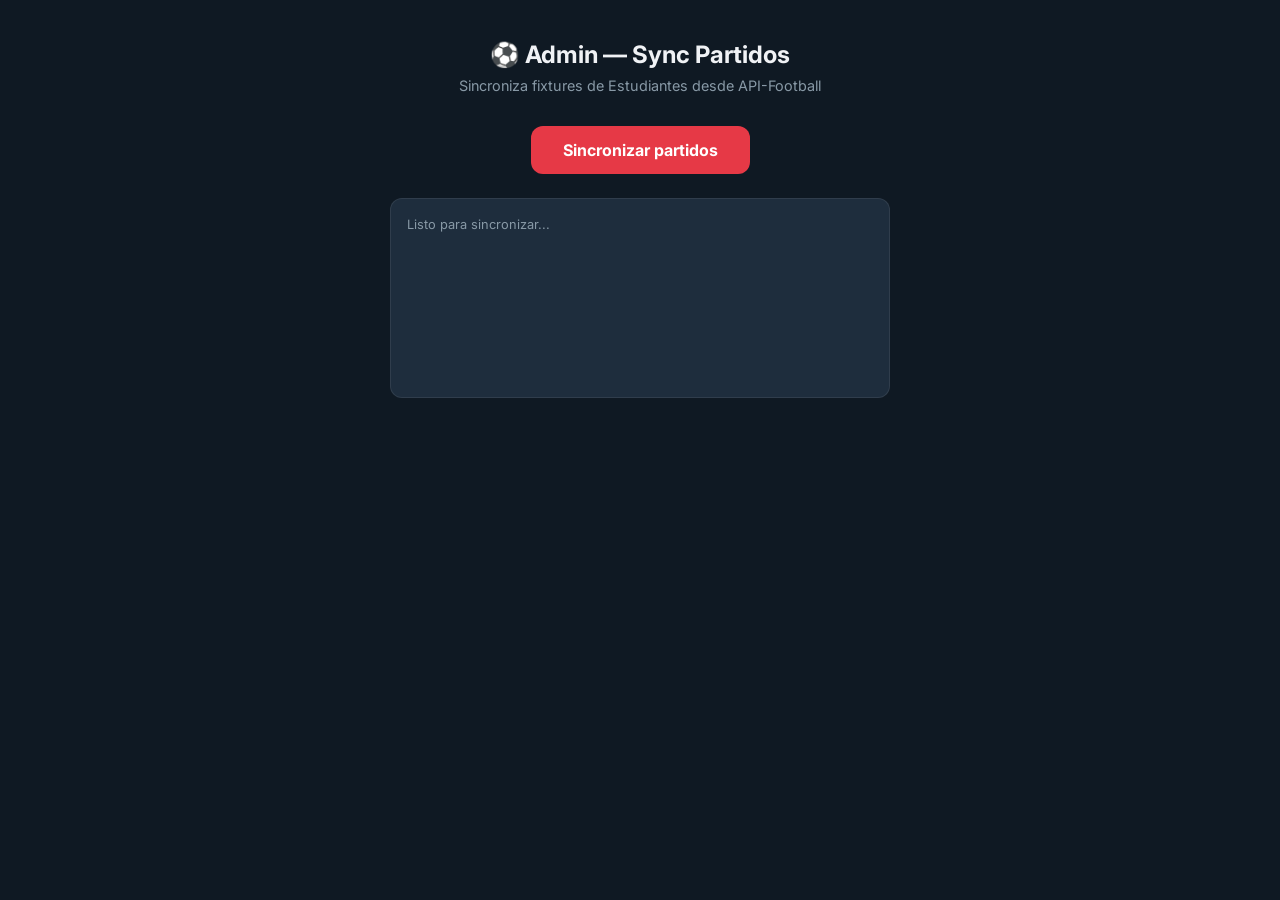
==== admin.html @ 1587fec2 "Admin sync + escudos en match cards" ====
<!DOCTYPE html>
<html lang="es">
<head>
  <meta charset="UTF-8">
  <meta name="viewport" content="width=device-width, initial-scale=1.0">
  <title>Prode Pincha — Admin</title>
  <link rel="preconnect" href="https://fonts.googleapis.com">
  <link href="https://fonts.googleapis.com/css2?family=Inter:wght@400;600;700&display=swap" rel="stylesheet">
  <style>
    :root {
      --bg: #0f1923;
      --card: #1e2d3d;
      --accent: #e63946;
      --green: #00c853;
      --text: #f0f2f5;
      --muted: #8899a6;
      --border: rgba(255,255,255,0.08);
    }
    * { margin: 0; padding: 0; box-sizing: border-box; }
    body {
      font-family: 'Inter', sans-serif;
      background: var(--bg);
      color: var(--text);
      min-height: 100vh;
      display: flex;
      flex-direction: column;
      align-items: center;
      padding: 40px 16px;
    }
    h1 { font-size: 1.5rem; margin-bottom: 8px; }
    .subtitle { color: var(--muted); margin-bottom: 32px; font-size: 0.9rem; }
    .btn {
      padding: 14px 32px;
      border: none;
      border-radius: 12px;
      font-size: 1rem;
      font-weight: 700;
      font-family: 'Inter', sans-serif;
      cursor: pointer;
      transition: all 0.25s ease;
      color: #fff;
    }
    .btn:hover { transform: translateY(-1px); }
    .btn:disabled { opacity: 0.5; cursor: not-allowed; transform: none; }
    .btn-sync { background: var(--accent); margin-bottom: 24px; }
    .btn-sync:hover { box-shadow: 0 4px 16px rgba(230,57,70,0.3); }
    #log {
      background: var(--card);
      border: 1px solid var(--border);
      border-radius: 12px;
      padding: 16px;
      width: 100%;
      max-width: 500px;
      min-height: 200px;
      font-size: 0.8rem;
      line-height: 1.6;
      white-space: pre-wrap;
      overflow-y: auto;
      max-height: 60vh;
    }
    .log-ok { color: var(--green); }
    .log-err { color: var(--accent); }
    .log-info { color: var(--muted); }
  </style>
</head>
<body>
  <h1>⚽ Admin — Sync Partidos</h1>
  <p class="subtitle">Sincroniza fixtures de Estudiantes desde API-Football</p>
  <button id="btn-sync" class="btn btn-sync">Sincronizar partidos</button>
  <div id="log"><span class="log-info">Listo para sincronizar...</span></div>

  <script type="module">
    import { createClient } from 'https://esm.sh/@supabase/supabase-js@2';

    const API_KEY = '2d3f3567400421bb71490930ed367321';
    const TEAM_ID = 450;

    const supabase = createClient(
      'https://khyurgitvicuaxbgcejb.supabase.co',
      'eyJhbGciOiJIUzI1NiIsInR5cCI6IkpXVCJ9.eyJpc3MiOiJzdXBhYmFzZSIsInJlZiI6ImtoeXVyZ2l0dmljdWF4YmdjZWpiIiwicm9sZSI6ImFub24iLCJpYXQiOjE3OTMyMTA3MTksImV4cCI6MjEwODc4NjcxOX0.7aKULS5_HZPwoX-t79tqwJiSLF2be2mTF_ejpQwo_SE'
    );

    const logEl = document.getElementById('log');
    const btn = document.getElementById('btn-sync');

    function log(msg, type = 'info') {
      const span = document.createElement('span');
      span.className = `log-${type}`;
      span.textContent = msg + '\n';
      logEl.appendChild(span);
      logEl.scrollTop = logEl.scrollHeight;
    }

    function clearLog() {
      logEl.innerHTML = '';
    }

    // Mapear estados de API-Football a nuestros estados
    function mapStatus(apiStatus) {
      const finished = ['FT', 'AET', 'PEN'];
      const live = ['1H', '2H', 'HT', 'ET', 'BT', 'P', 'LIVE'];
      if (finished.includes(apiStatus)) return 'FT';
      if (live.includes(apiStatus)) return 'LIVE';
      return 'NS';
    }

    // Calcular puntos: 3 = exacto, 1 = acertó ganador/empate, 0 = erró
    function calcPoints(predHome, predAway, realHome, realAway) {
      if (predHome === realHome && predAway === realAway) return 3;
      if (Math.sign(predHome - predAway) === Math.sign(realHome - realAway)) return 1;
      return 0;
    }

    btn.addEventListener('click', async () => {
      btn.disabled = true;
      btn.textContent = 'Sincronizando...';
      clearLog();

      try {
        // 1. Traer fixtures de API-Football
        const season = new Date().getFullYear();
        log(`Consultando API-Football (temporada ${season})...`);

        const res = await fetch(
          `https://v3.football.api-sports.io/fixtures?team=${TEAM_ID}&season=${season}`,
          { headers: { 'x-apisports-key': API_KEY } }
        );

        if (!res.ok) throw new Error(`API error: ${res.status}`);

        const data = await res.json();
        const fixtures = data.response || [];
        log(`Encontrados ${fixtures.length} partidos`, 'ok');

        // 2. Sync cada partido
        let synced = 0;
        let pointsCalculated = 0;

        for (const f of fixtures) {
          const status = mapStatus(f.fixture.status.short);

          const matchData = {
            api_fixture_id: f.fixture.id,
            home_team: f.teams.home.name,
            away_team: f.teams.away.name,
            home_logo: f.teams.home.logo,
            away_logo: f.teams.away.logo,
            kickoff: f.fixture.date,
            round: `${f.league.name} — ${f.league.round}`,
            status,
          };

          // Si terminó, agregar scores
          if (status === 'FT') {
            matchData.home_score = f.goals.home;
            matchData.away_score = f.goals.away;
          }

          const { data: match, error } = await supabase
            .from('matches')
            .upsert(matchData, { onConflict: 'api_fixture_id' })
            .select('id')
            .single();

          if (error) {
            log(`✗ Error: ${f.teams.home.name} vs ${f.teams.away.name} — ${error.message}`, 'err');
            continue;
          }

          synced++;

          // 3. Si terminó, calcular puntos de predicciones sin puntaje
          if (status === 'FT' && f.goals.home !== null) {
            const { data: preds } = await supabase
              .from('predictions')
              .select('id, home_score, away_score')
              .eq('match_id', match.id)
              .is('points', null);

            if (preds && preds.length > 0) {
              for (const pred of preds) {
                const points = calcPoints(
                  pred.home_score, pred.away_score,
                  f.goals.home, f.goals.away
                );

                await supabase
                  .from('predictions')
                  .update({ points })
                  .eq('id', pred.id);

                pointsCalculated++;
              }
            }
          }
        }

        log(`\n--- RESUMEN ---`, 'info');
        log(`Partidos sincronizados: ${synced}/${fixtures.length}`, 'ok');
        log(`Predicciones puntuadas: ${pointsCalculated}`, 'ok');

      } catch (err) {
        log(`Error: ${err.message}`, 'err');
      }

      btn.disabled = false;
      btn.textContent = 'Sincronizar partidos';
    });
  </script>
</body>
</html>
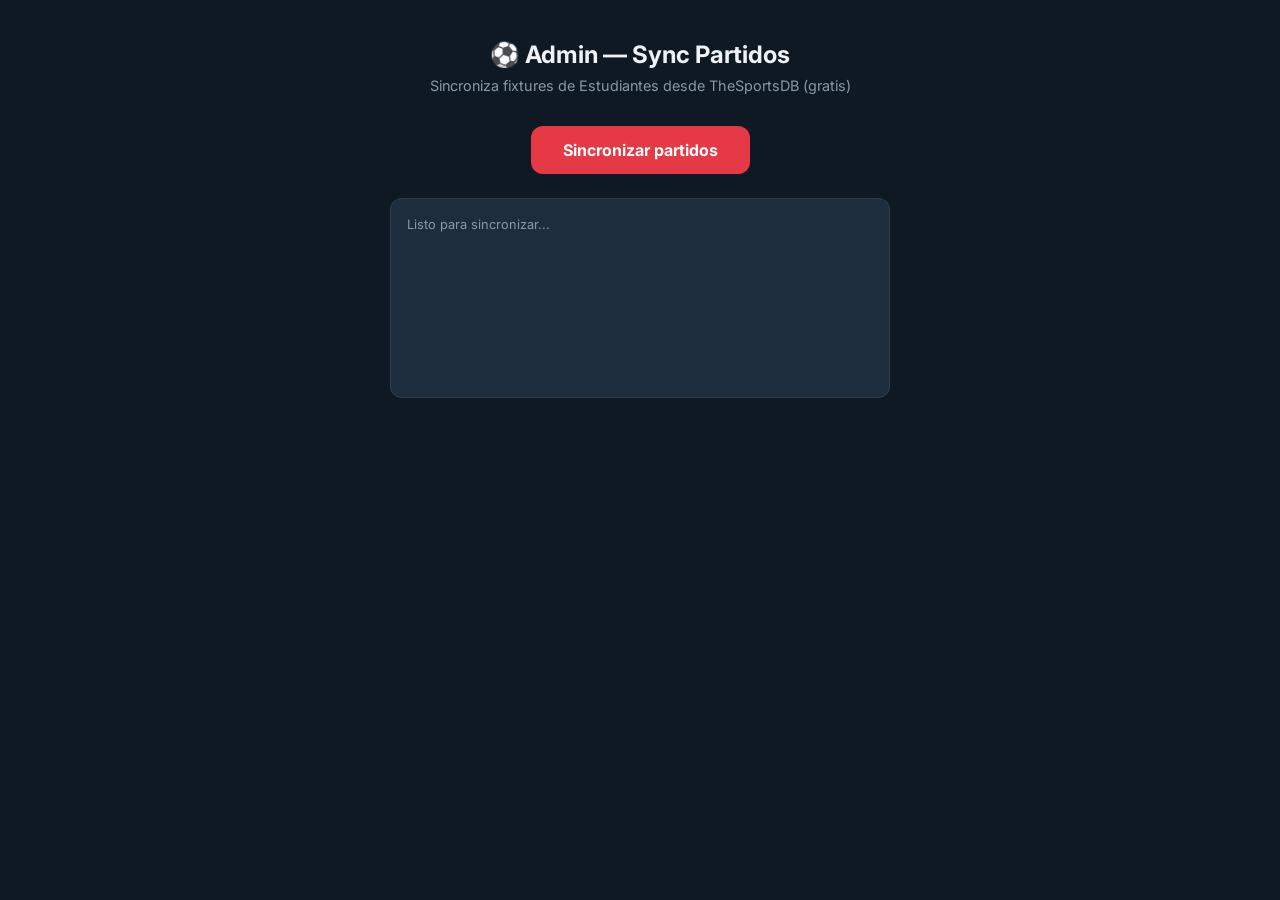
==== commit 1bc87174: "Migrar sync de API-Football a TheSportsDB (gratis, temporada actual)" ====
--- a/admin.html
+++ b/admin.html
@@ -65,15 +65,17 @@
 </head>
 <body>
   <h1>⚽ Admin — Sync Partidos</h1>
-  <p class="subtitle">Sincroniza fixtures de Estudiantes desde API-Football</p>
+  <p class="subtitle">Sincroniza fixtures de Estudiantes desde TheSportsDB (gratis)</p>
   <button id="btn-sync" class="btn btn-sync">Sincronizar partidos</button>
   <div id="log"><span class="log-info">Listo para sincronizar...</span></div>
 
+
   <script type="module">
     import { createClient } from 'https://esm.sh/@supabase/supabase-js@2';
 
-    const API_KEY = '2d3f3567400421bb71490930ed367321';
-    const TEAM_ID = 450;
+    // TheSportsDB — API gratuita, key pública 123
+    const TSDB_BASE = 'https://www.thesportsdb.com/api/v1/json/123';
+    const TEAM_ID = 135160; // Estudiantes de La Plata
 
     const supabase = createClient(
       'https://khyurgitvicuaxbgcejb.supabase.co',
@@ -95,15 +97,6 @@
       logEl.innerHTML = '';
     }
 
-    // Mapear estados de API-Football a nuestros estados
-    function mapStatus(apiStatus) {
-      const finished = ['FT', 'AET', 'PEN'];
-      const live = ['1H', '2H', 'HT', 'ET', 'BT', 'P', 'LIVE'];
-      if (finished.includes(apiStatus)) return 'FT';
-      if (live.includes(apiStatus)) return 'LIVE';
-      return 'NS';
-    }
-
     // Calcular puntos: 3 = exacto, 1 = acertó ganador/empate, 0 = erró
     function calcPoints(predHome, predAway, realHome, realAway) {
       if (predHome === realHome && predAway === realAway) return 3;
@@ -117,43 +110,59 @@
       clearLog();
 
       try {
-        // 1. Traer fixtures de API-Football
-        const season = new Date().getFullYear();
-        log(`Consultando API-Football (temporada ${season})...`);
-
-        const res = await fetch(
-          `https://v3.football.api-sports.io/fixtures?team=${TEAM_ID}&season=${season}`,
-          { headers: { 'x-apisports-key': API_KEY } }
-        );
-
-        if (!res.ok) throw new Error(`API error: ${res.status}`);
-
-        const data = await res.json();
-        const fixtures = data.response || [];
-        log(`Encontrados ${fixtures.length} partidos`, 'ok');
-
-        // 2. Sync cada partido
+        let allEvents = [];
+
+        // 1. Traer próximos partidos
+        log('Consultando próximos partidos...');
+        const resNext = await fetch(`${TSDB_BASE}/eventsnext.php?id=${TEAM_ID}`);
+        const dataNext = await resNext.json();
+        const nextEvents = dataNext.events || [];
+        log(`Próximos: ${nextEvents.length} partidos`, nextEvents.length > 0 ? 'ok' : 'info');
+        allEvents = allEvents.concat(nextEvents);
+
+        // 2. Traer últimos resultados
+        log('Consultando últimos resultados...');
+        const resLast = await fetch(`${TSDB_BASE}/eventslast.php?id=${TEAM_ID}`);
+        const dataLast = await resLast.json();
+        const lastEvents = dataLast.results || [];
+        log(`Últimos: ${lastEvents.length} resultados`, lastEvents.length > 0 ? 'ok' : 'info');
+        allEvents = allEvents.concat(lastEvents);
+
+        // Eliminar duplicados por idEvent
+        const seen = new Set();
+        allEvents = allEvents.filter(e => {
+          if (seen.has(e.idEvent)) return false;
+          seen.add(e.idEvent);
+          return true;
+        });
+
+        log(`Total: ${allEvents.length} partidos únicos`, 'ok');
+
+        // 3. Sync cada partido a Supabase
         let synced = 0;
         let pointsCalculated = 0;
 
-        for (const f of fixtures) {
-          const status = mapStatus(f.fixture.status.short);
+        for (const e of allEvents) {
+          const status = e.strStatus === 'FT' ? 'FT'
+                       : (e.strStatus === 'NS' || e.strStatus === 'Not Started') ? 'NS'
+                       : e.strStatus === 'LIVE' ? 'LIVE'
+                       : e.intHomeScore !== null ? 'FT' : 'NS';
 
           const matchData = {
-            api_fixture_id: f.fixture.id,
-            home_team: f.teams.home.name,
-            away_team: f.teams.away.name,
-            home_logo: f.teams.home.logo,
-            away_logo: f.teams.away.logo,
-            kickoff: f.fixture.date,
-            round: `${f.league.name} — ${f.league.round}`,
+            api_fixture_id: parseInt(e.idEvent),
+            home_team: e.strHomeTeam,
+            away_team: e.strAwayTeam,
+            home_logo: e.strHomeTeamBadge || null,
+            away_logo: e.strAwayTeamBadge || null,
+            kickoff: e.strTimestamp,
+            round: `${e.strLeague} — Fecha ${e.intRound}`,
             status,
           };
 
           // Si terminó, agregar scores
-          if (status === 'FT') {
-            matchData.home_score = f.goals.home;
-            matchData.away_score = f.goals.away;
+          if (status === 'FT' && e.intHomeScore !== null) {
+            matchData.home_score = parseInt(e.intHomeScore);
+            matchData.away_score = parseInt(e.intAwayScore);
           }
 
           const { data: match, error } = await supabase
@@ -163,14 +172,17 @@
             .single();
 
           if (error) {
-            log(`✗ Error: ${f.teams.home.name} vs ${f.teams.away.name} — ${error.message}`, 'err');
+            log(`✗ ${e.strHomeTeam} vs ${e.strAwayTeam} — ${error.message}`, 'err');
             continue;
           }
 
           synced++;
 
-          // 3. Si terminó, calcular puntos de predicciones sin puntaje
-          if (status === 'FT' && f.goals.home !== null) {
+          // 4. Si terminó, calcular puntos de predicciones sin puntaje
+          if (status === 'FT' && e.intHomeScore !== null) {
+            const realHome = parseInt(e.intHomeScore);
+            const realAway = parseInt(e.intAwayScore);
+
             const { data: preds } = await supabase
               .from('predictions')
               .select('id, home_score, away_score')
@@ -179,16 +191,8 @@
 
             if (preds && preds.length > 0) {
               for (const pred of preds) {
-                const points = calcPoints(
-                  pred.home_score, pred.away_score,
-                  f.goals.home, f.goals.away
-                );
-
-                await supabase
-                  .from('predictions')
-                  .update({ points })
-                  .eq('id', pred.id);
-
+                const points = calcPoints(pred.home_score, pred.away_score, realHome, realAway);
+                await supabase.from('predictions').update({ points }).eq('id', pred.id);
                 pointsCalculated++;
               }
             }
@@ -196,7 +200,7 @@
         }
 
         log(`\n--- RESUMEN ---`, 'info');
-        log(`Partidos sincronizados: ${synced}/${fixtures.length}`, 'ok');
+        log(`Partidos sincronizados: ${synced}/${allEvents.length}`, 'ok');
         log(`Predicciones puntuadas: ${pointsCalculated}`, 'ok');
 
       } catch (err) {
@@ -205,7 +209,9 @@
 
       btn.disabled = false;
       btn.textContent = 'Sincronizar partidos';
+      loadPendingMatches();
     });
+
   </script>
 </body>
 </html>
